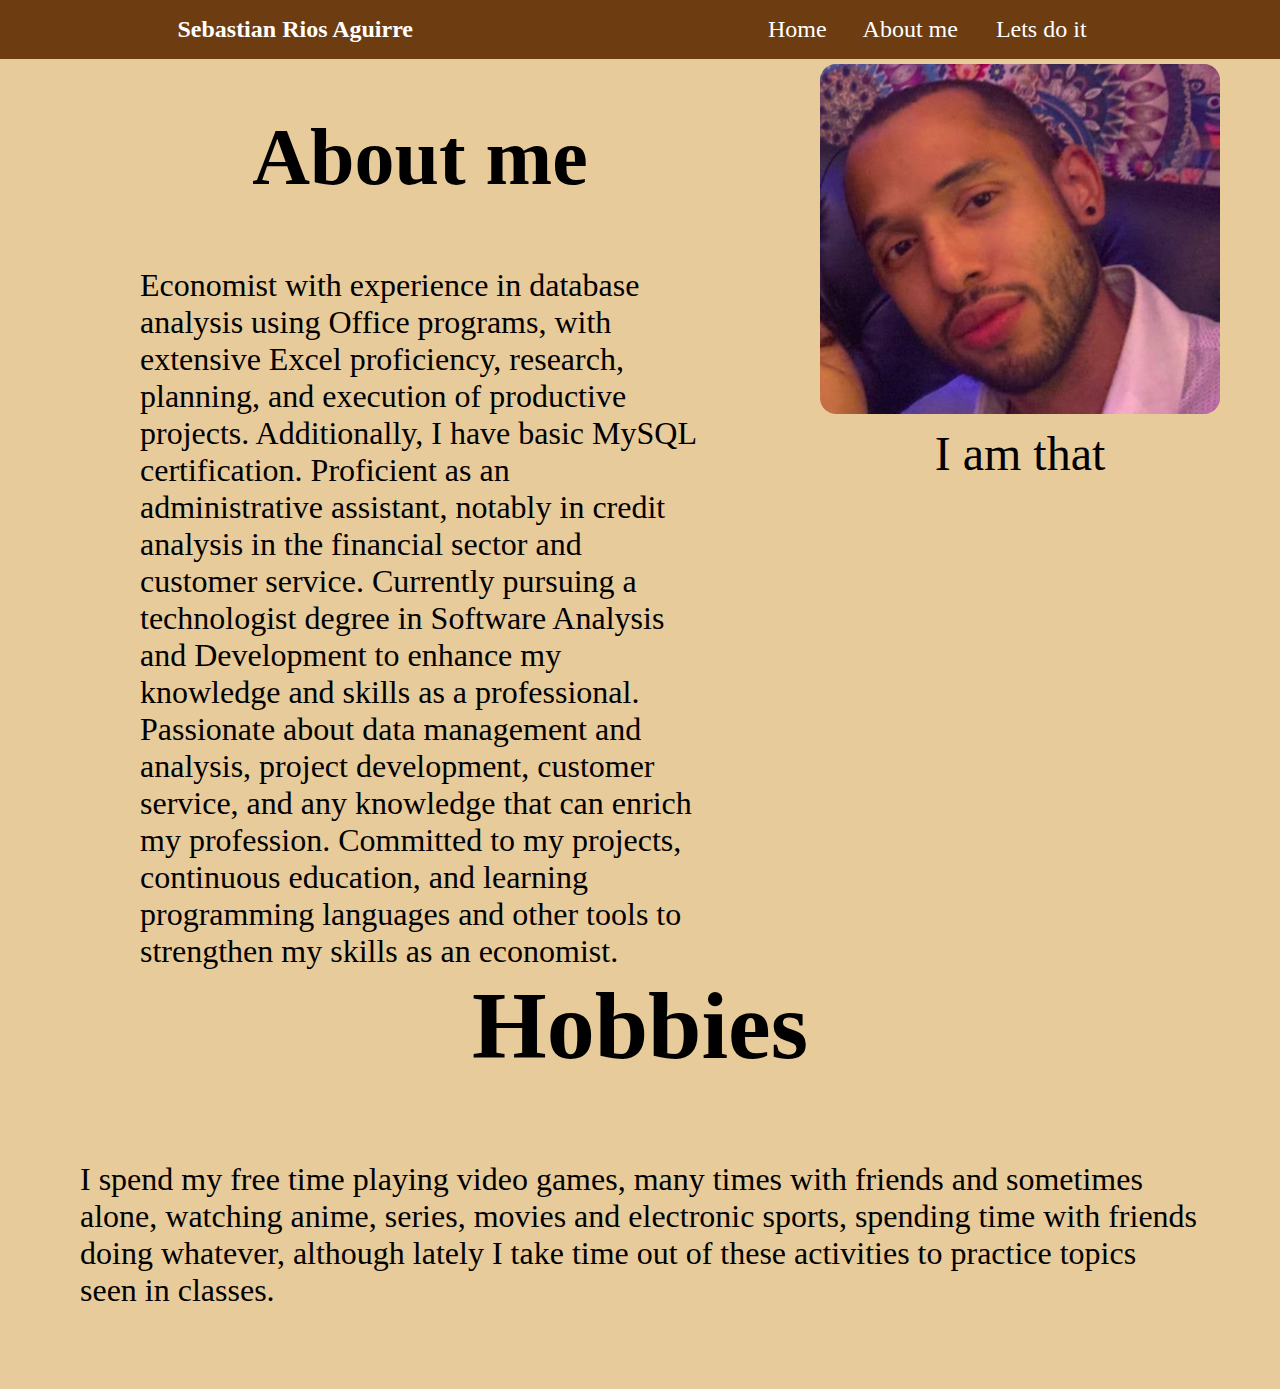
==== Aboutme.html @ ae4b8231 "page of me" ====
<!DOCTYPE html>
<html lang="en">
<head>
    <meta charset="UTF-8">
    <meta name="viewport" content="width=, initial-scale=1.0">
    <title>Page of Who</title>
    <link rel="stylesheet" href="index.css">
</head>
<body>
    <header>
            <h2>Sebastian Rios Aguirre</h2>
            <div>
            <a href="index.html">Home</a>
            <a href="aboutMe.html">About me </a>
            <a href="AboutProgram.html">Lets do it</a>
            </div>
    </header>
    <section class="top">
        <div class="p-top">
            <h2>About me</h2>
            <p>Economist with experience in database analysis using Office programs, with extensive Excel proficiency, research, planning, and execution of productive projects. Additionally, I have basic MySQL certification. Proficient as an administrative assistant, notably in credit analysis in the financial sector and customer service. Currently pursuing a technologist degree in Software Analysis and Development to enhance my knowledge and skills as a professional. Passionate about data management and analysis, project development, customer service, and any knowledge that can enrich my profession. Committed to my projects, continuous education, and learning programming languages and other tools to strengthen my skills as an economist.</p>
        </div>
        <div>
            <img src="assets/me 2.jpg" alt="">
            <p class="p-soy">I am that</p>
        </div>
    </section>
        <div class="h-t">
            <h2>Hobbies</h2>
        </div>    
    <section class="hobbies">
        <div class="hobies-img">
            <img src="assets/games.webp" alt="">
            
        </div>
        <div class="text-hobbies">
            <p>I spend my free time playing video games, many times with friends and sometimes alone, watching anime,
                series, movies and electronic sports, spending time with friends doing whatever, although lately I
                take time out of these activities to practice topics seen in classes.</p>
        </div>
    </section>
</body>
</html>
---- index.css ----
*{
    margin: 0;
    padding: o;
    box-sizing: border-box;
    }

body{
    display: flex;
    flex-direction: column;
    flex-wrap: wrap;
}
    
    header{
        display: flex;
        justify-content: space-around;
        gap: 1rem;
        padding: 1rem;
        background-color: #6d3c11;
        position: fixed;
        width: 100%;
    }
    header h2{
        color: white;
    }
    a{
        text-decoration: none;
        color: white;
        padding: 1rem;
        font-size: 1.5rem;
    }
    .home{
        display: flex;
        flex-direction: row ;
        height: 43rem;
        width: 100%;
    }
    .izquierda{
        width: 40%;
        height: 100%;
    }
    .izquierda img{
        width: 100%;
        height: 100%;
    }
    .derecha{
        width: 60%;
        height: 100%;
    }
    .derecha img{
        width: 100%;
        height: 100%;
    }
    .text1{
        display: flex;
        justify-content: center;
        padding: 3rem;
        flex-direction: column;
        align-items: center;
        background-color: #e8cb9a;
    }
    .text1 h1{
        font-size: 10rem;
    }
    .text1 p{
        font-size: 2rem;
        text-align: center;
    }
    .top{
        display: flex;
        justify-content: space-around;
        padding-top: 4rem;
        background-color: #e8cb9a;
    }
    .top img{
        width: 25rem;
        border-radius: 1rem;
    }
    .p-soy{
        text-align: center;
        padding-top: .5rem;
        font-size: 3rem;
    }
    .p-top{
        font-size: 2rem;
        padding-top: 8rem;
        padding-left: 5rem; 
        width: 50%;
    }
    .p-top h2{
        margin-top: -5rem;
        padding-bottom: 4rem;
        display: flex;
        justify-content: center;
        font-size: 5rem;
    }
    .hobbies{
        display: flex;
        justify-content: space-around;
        padding: 5rem;
        background-color: #e8cb9a;
    }
    .hobbies img{
        width: 60%;
        border-radius: 1rem;
    }
    .text-hobbies{
        font-size: 2rem;
    }
    .h-t{
        /*margin-left: 40rem;*/
        display: flex;
        justify-content: center;
        font-size: 4rem;
        background-color: #e8cb9a;
    }
    .pr{
        width: 100rem;
    }
    .im-p{
        padding: 2rem;
    }
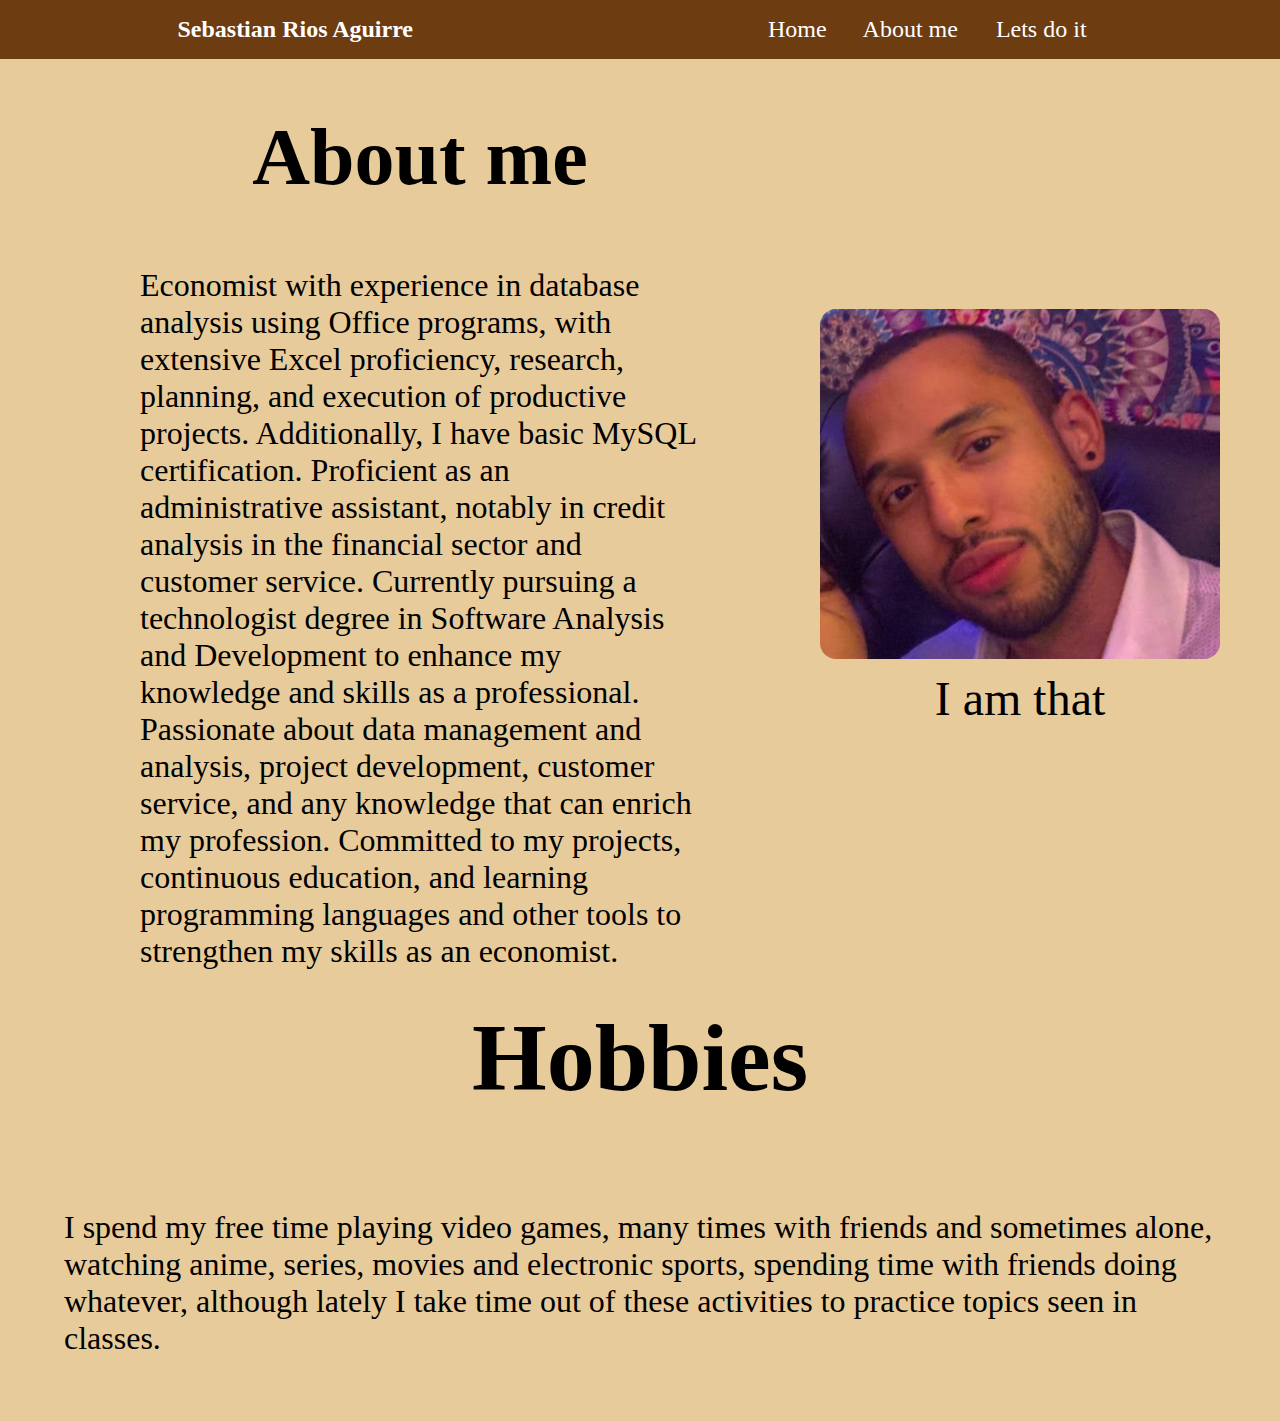
==== commit 4a962138: "add video" ====
--- a/Aboutme.html
+++ b/Aboutme.html
@@ -29,10 +29,6 @@
             <h2>Hobbies</h2>
         </div>    
     <section class="hobbies">
-        <div class="hobies-img">
-            <img src="assets/games.webp" alt="">
-            
-        </div>
         <div class="text-hobbies">
             <p>I spend my free time playing video games, many times with friends and sometimes alone, watching anime,
                 series, movies and electronic sports, spending time with friends doing whatever, although lately I
--- a/index.css
+++ b/index.css
@@ -70,10 +70,12 @@
         justify-content: space-around;
         padding-top: 4rem;
         background-color: #e8cb9a;
+        align-items: center;
     }
     .top img{
         width: 25rem;
         border-radius: 1rem;
+        text-align: center;
     }
     .p-soy{
         text-align: center;
@@ -95,23 +97,42 @@
     }
     .hobbies{
         display: flex;
-        justify-content: space-around;
-        padding: 5rem;
         background-color: #e8cb9a;
+        padding: 4rem;
     }
+    
     .hobbies img{
-        width: 60%;
         border-radius: 1rem;
     }
+
+    .programtext{
+        width: 100%;
+        font-size: 2rem;
+        text-align: center;
+    }
+
+    .programtext h2{
+        padding: 2rem;
+    }
+
+    .programtext p{
+        padding: 2rem;
+    }
+
     .text-hobbies{
         font-size: 2rem;
+        display: flex;
+        flex-direction: column;
+        flex-wrap: wrap;
+        width: 50;
     }
+
     .h-t{
-        /*margin-left: 40rem;*/
         display: flex;
         justify-content: center;
         font-size: 4rem;
         background-color: #e8cb9a;
+        padding: 2rem;
     }
     .pr{
         width: 100rem;
